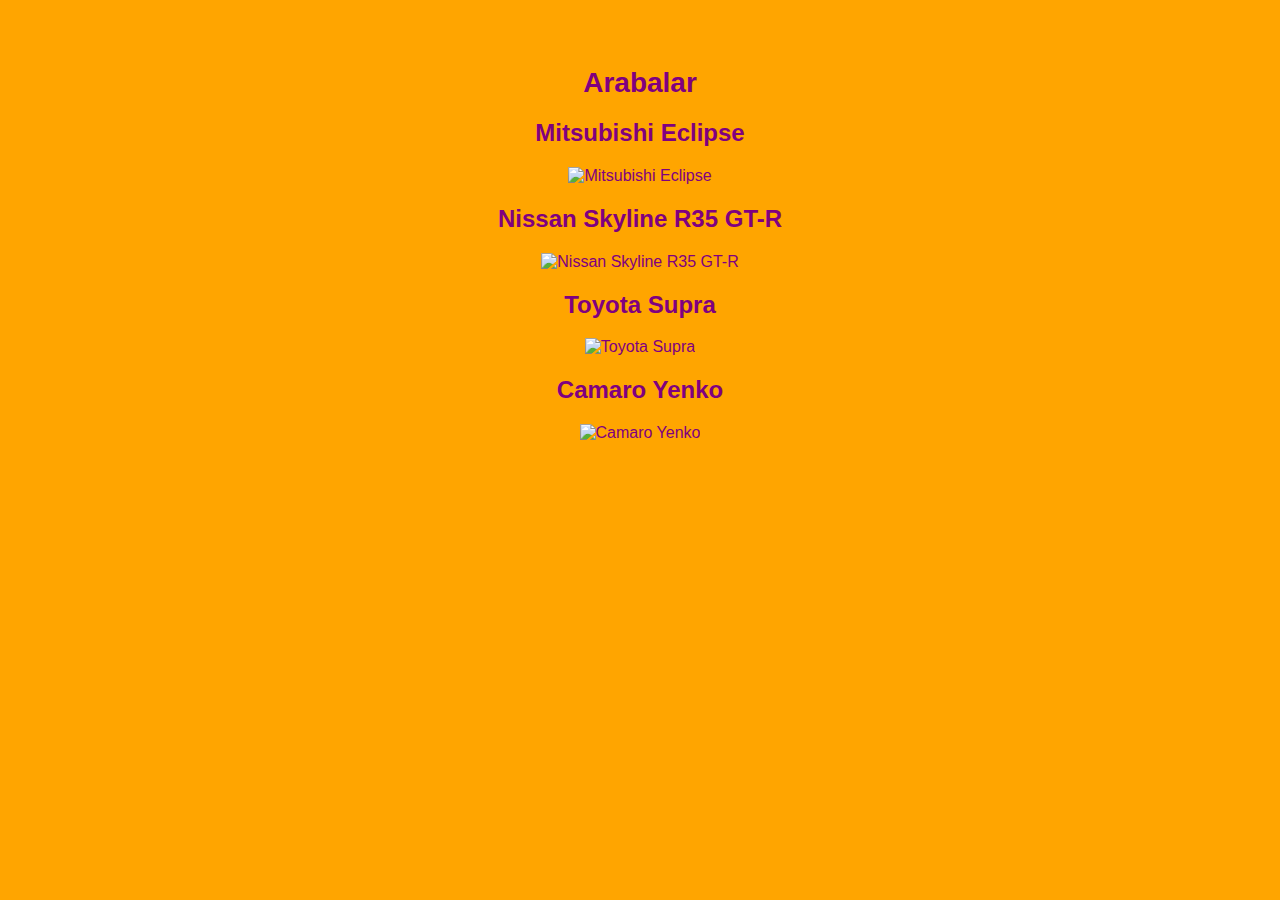
==== arabalar.html @ 54abdf47 "Add files via upload" ====
<!DOCTYPE html>
<html lang="en">
<head>
    <meta charset="UTF-8">
    <meta name="viewport" content="width=device-width, initial-scale=1.0">
    <title>Arabalar</title>
    <link rel="stylesheet" href="styles.css"> <!-- CSS dosyanızı burada bağlayın -->
</head>
<body>
    <div class="main-container">
        <h1>Arabalar</h1>
        <div class="car">
            <h2>Mitsubishi Eclipse</h2>
            <img src="MitsubishiEclipse.jpg" alt="Mitsubishi Eclipse">
        </div>
        <div class="car">
            <h2>Nissan Skyline R35 GT-R</h2>
            <img src="NissanSkylineR35GT-R.jpg" alt="Nissan Skyline R35 GT-R">
        </div>
        <div class="car">
            <h2>Toyota Supra</h2>
            <img src="ToyotaSupra.jpeg" alt="Toyota Supra">
        </div>
        <div class="car">
            <h2>Camaro Yenko</h2>
            <img src="CamaroYenko.jpg" alt="Camaro Yenko">
        </div>
    </div>
</body>
</html>
---- styles.css ----
body {
    background-color: #FFA500;
    color: #800080;
    font-family: Arial, sans-serif;
    text-align: center;
    padding: 20px;
}

.main-container {
    max-width: 800px;
    margin: 0 auto;
    padding: 20px;
    background-color: #FFA500;
}

h1 {
    font-size: 28px;
}

.buttons-container {
    display: flex;
    justify-content: center;
    margin-top: 20px;
}

.purple-button {
    background-color: #800080;
    color: #FFA500;
    border: none;
    padding: 10px 20px;
    margin: 0 10px;
    text-decoration: none;
    border-radius: 5px;
    font-weight: bold;
}

.purple-button:hover {
    background-color: #9932CC;
}

.car {
    margin: 20px 0;
}

.car h2 {
    font-size: 24px;
}

.profile-image {
    display: block;
    margin: 0 auto;
    max-width: 100%;
    height: auto;
    border: 5px solid #800080;
}
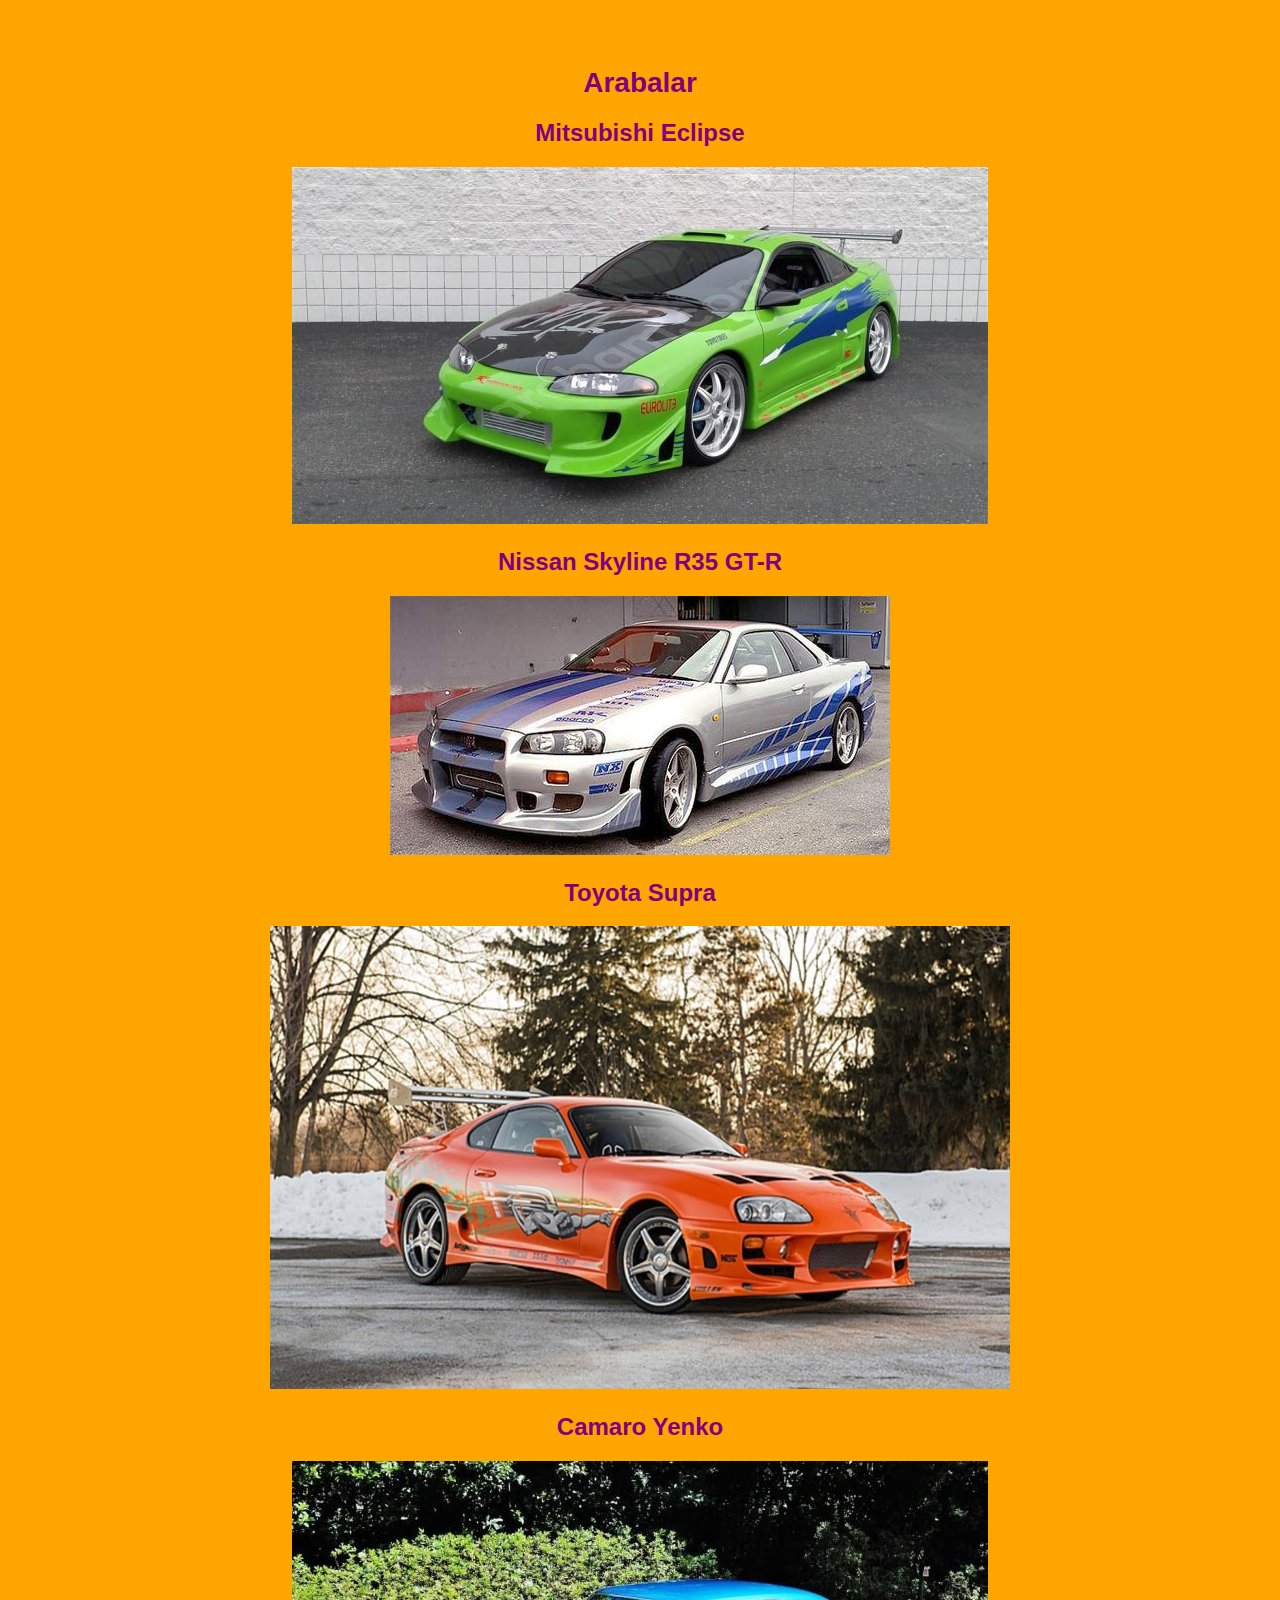
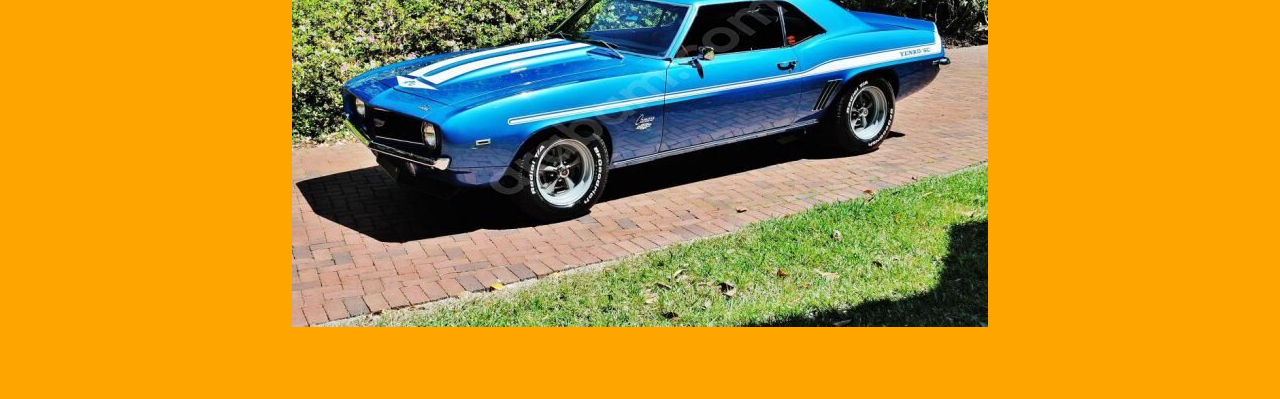
==== commit 9e7a2a40: "Update arabalar.html" ====
--- a/arabalar.html
+++ b/arabalar.html
@@ -4,26 +4,26 @@
     <meta charset="UTF-8">
     <meta name="viewport" content="width=device-width, initial-scale=1.0">
     <title>Arabalar</title>
-    <link rel="stylesheet" href="styles.css"> <!-- CSS dosyanızı burada bağlayın -->
+    <link rel="stylesheet" href="styles.css">
 </head>
 <body>
     <div class="main-container">
         <h1>Arabalar</h1>
         <div class="car">
             <h2>Mitsubishi Eclipse</h2>
-            <img src="MitsubishiEclipse.jpg" alt="Mitsubishi Eclipse">
+            <img src="./img/MitsubishiEclipse.jpg" alt="Mitsubishi Eclipse">
         </div>
         <div class="car">
             <h2>Nissan Skyline R35 GT-R</h2>
-            <img src="NissanSkylineR35GT-R.jpg" alt="Nissan Skyline R35 GT-R">
+            <img src="./img/NissanSkylineR35GT-R.jpg" alt="Nissan Skyline R35 GT-R">
         </div>
         <div class="car">
             <h2>Toyota Supra</h2>
-            <img src="ToyotaSupra.jpeg" alt="Toyota Supra">
+            <img src="./img/ToyotaSupra.jpeg" alt="Toyota Supra">
         </div>
         <div class="car">
             <h2>Camaro Yenko</h2>
-            <img src="CamaroYenko.jpg" alt="Camaro Yenko">
+            <img src="./img/CamaroYenko.jpg" alt="Camaro Yenko">
         </div>
     </div>
 </body>
